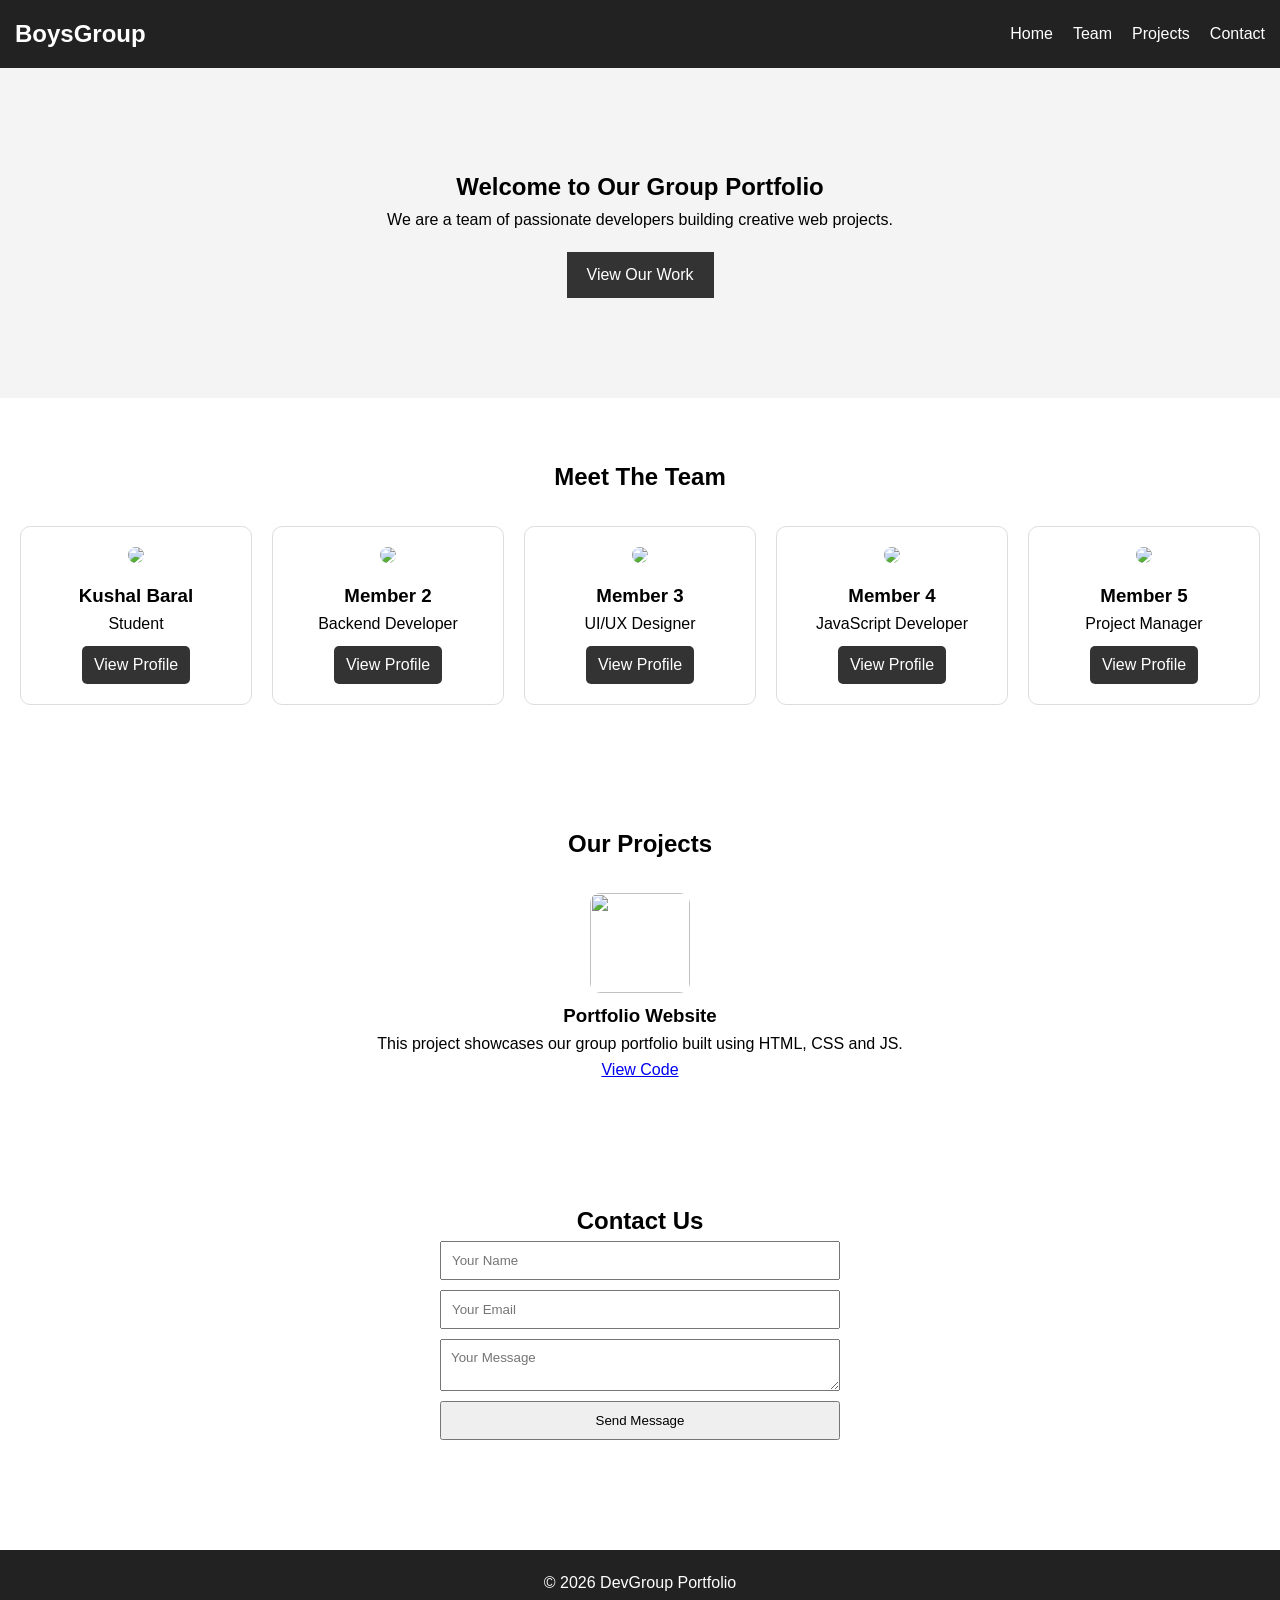
==== index.html @ 618a517a "Initial commit" ====
<!DOCTYPE html>
<html lang="en">
<head>
<meta charset="UTF-8">
<meta name="viewport" content="width=device-width, initial-scale=1.0">
<title>Group Portfolio</title>
<link rel="stylesheet" href="style.css">
</head>
<body>

<header>
<nav class="navbar">
<h2 class="logo">BoysGroup</h2>

<ul class="nav-links" id="navLinks">
<li><a href="#home">Home</a></li>
<li><a href="#team">Team</a></li>
<li><a href="#projects">Projects</a></li>
<li><a href="#contact">Contact</a></li>
</ul>

<div class="hamburger" id="hamburger">&#9776;</div>
</nav>
</header>

<section id="home" class="hero">
<h1>Welcome to Our Group Portfolio</h1>
<p>We are a team of passionate developers building creative web projects.</p>
<a href="#projects" class="btn">View Our Work</a>
</section>

<section id="team">
<h2>Meet The Team</h2>

<div class="team-container">

<div class="member">
<img src="https://scontent.fpkr1-1.fna.fbcdn.net/v/t51.75761-15/481901631_18031805642631380_811314061310513968_n.webp?stp=dst-jpg_tt6&_nc_cat=101&ccb=1-7&_nc_sid=13d280&_nc_ohc=Nn2Fht4qh68Q7kNvwGFIJmX&_nc_oc=AdmAs7n9K1Jp_Owp4VCo6EG7pBllZNDcAli1dyePmmdR1UnwXOmHX573vgkKjOHHLgP_SAG9eA2-_JlrE535xaGT&_nc_zt=23&_nc_ht=scontent.fpkr1-1.fna&_nc_gid=4cJLOSRHOQp1ZkdybHjO0g&_nc_ss=8&oh=00_Afy5mp6Z3uhNupNyUSkivHPurYCDVfU1peccVnh7ZsXh-Q&oe=69B2EABB">
<h3>Kushal Baral</h3>
<p>Student</p>
<a class="profile-btn" href="kushal.html">View Profile</a>
</div>

<div class="member">
<img src="https://encrypted-tbn0.gstatic.com/images?q=tbn:ANd9GcQYtWzXRPbu2F52OcawX-J8XbSUbIIxot0pWw&s">
<h3>Member 2</h3>
<p>Backend Developer</p>
<a class="profile-btn" href="member2.html">View Profile</a>
</div>

<div class="member">
<img src="https://encrypted-tbn0.gstatic.com/images?q=tbn:ANd9GcQYtWzXRPbu2F52OcawX-J8XbSUbIIxot0pWw&s">
<h3>Member 3</h3>
<p>UI/UX Designer</p>
<a class="profile-btn" href="member3.html">View Profile</a>
</div>

<div class="member">
<img src="https://encrypted-tbn0.gstatic.com/images?q=tbn:ANd9GcQYtWzXRPbu2F52OcawX-J8XbSUbIIxot0pWw&s">
<h3>Member 4</h3>
<p>JavaScript Developer</p>
<a class="profile-btn" href="member4.html">View Profile</a>
</div>

<div class="member">
<img src="https://encrypted-tbn0.gstatic.com/images?q=tbn:ANd9GcQYtWzXRPbu2F52OcawX-J8XbSUbIIxot0pWw&s">
<h3>Member 5</h3>
<p>Project Manager</p>
<a class="profile-btn" href="member5.html">View Profile</a>
</div>

</div>
</section>

<section id="projects">
<h2>Our Projects</h2>

<div class="project">
<img src="https://cdn-icons-png.freepik.com/512/15438/15438784.png">
<h3>Portfolio Website</h3>
<p>This project showcases our group portfolio built using HTML, CSS and JS.</p>
<a href="#">View Code</a>
</div>

</section>

<section id="contact">
<h2>Contact Us</h2>

<form id="contactForm">
<input type="text" id="name" placeholder="Your Name">
<input type="email" id="email" placeholder="Your Email">
<textarea id="message" placeholder="Your Message"></textarea>
<button type="submit">Send Message</button>
<p id="formMessage"></p>
</form>

</section>

<footer>
<p>© 2026 DevGroup Portfolio</p>
</footer>

<script src="script.js"></script>
</body>
</html>
---- style.css ----
*{
margin:0;
padding:0;
box-sizing:border-box;
font-family:Arial;
}

body{
line-height:1.6;
}

.navbar{
display:flex;
justify-content:space-between;
align-items:center;
background:#222;
color:white;
padding:15px;
}

.nav-links{
list-style:none;
display:flex;
gap:20px;
}

.nav-links a{
color:white;
text-decoration:none;
}

.hamburger{
display:none;
font-size:24px;
cursor:pointer;
}

.hero{
text-align:center;
padding:100px 20px;
background:#f4f4f4;
}

.btn{
display:inline-block;
margin-top:20px;
padding:10px 20px;
background:#333;
color:white;
text-decoration:none;
}

section{
padding:60px 20px;
text-align:center;
}

.team-container{
display:grid;
grid-template-columns:repeat(auto-fit,minmax(200px,1fr));
gap:20px;
margin-top:30px;
}

.member{
border:1px solid #ddd;
padding:20px;
border-radius:10px;
}

.member img{
width:100px;
border-radius:50%;
margin-bottom:10px;
}

.profile-btn{
display:inline-block;
margin-top:10px;
padding:6px 12px;
background:#333;
color:white;
text-decoration:none;
border-radius:5px;
}

.project{
margin-top:30px;
}

.project img{
max-width:100%;
border-radius:10px;
width: 100px;
height: 100px;
}

form{
max-width:400px;
margin:auto;
display:flex;
flex-direction:column;
gap:10px;
}

input,textarea,button{
padding:10px;
}

footer{
background:#222;
color:white;
text-align:center;
padding:20px;
margin-top:40px;
}

.profile-page{
max-width:800px;
margin:auto;
padding:60px 20px;
text-align:center;
}

.profile-page img{
width:150px;
border-radius:50%;
margin-bottom:20px;
}

.back-btn{
display:inline-block;
margin-top:20px;
padding:10px 20px;
background:#333;
color:white;
text-decoration:none;
}

@media(max-width:768px){

.nav-links{
display:none;
flex-direction:column;
background:#222;
position:absolute;
top:60px;
right:0;
width:200px;
padding:20px;
}

.nav-links.show{
display:flex;
}

.hamburger{
display:block;
}

}
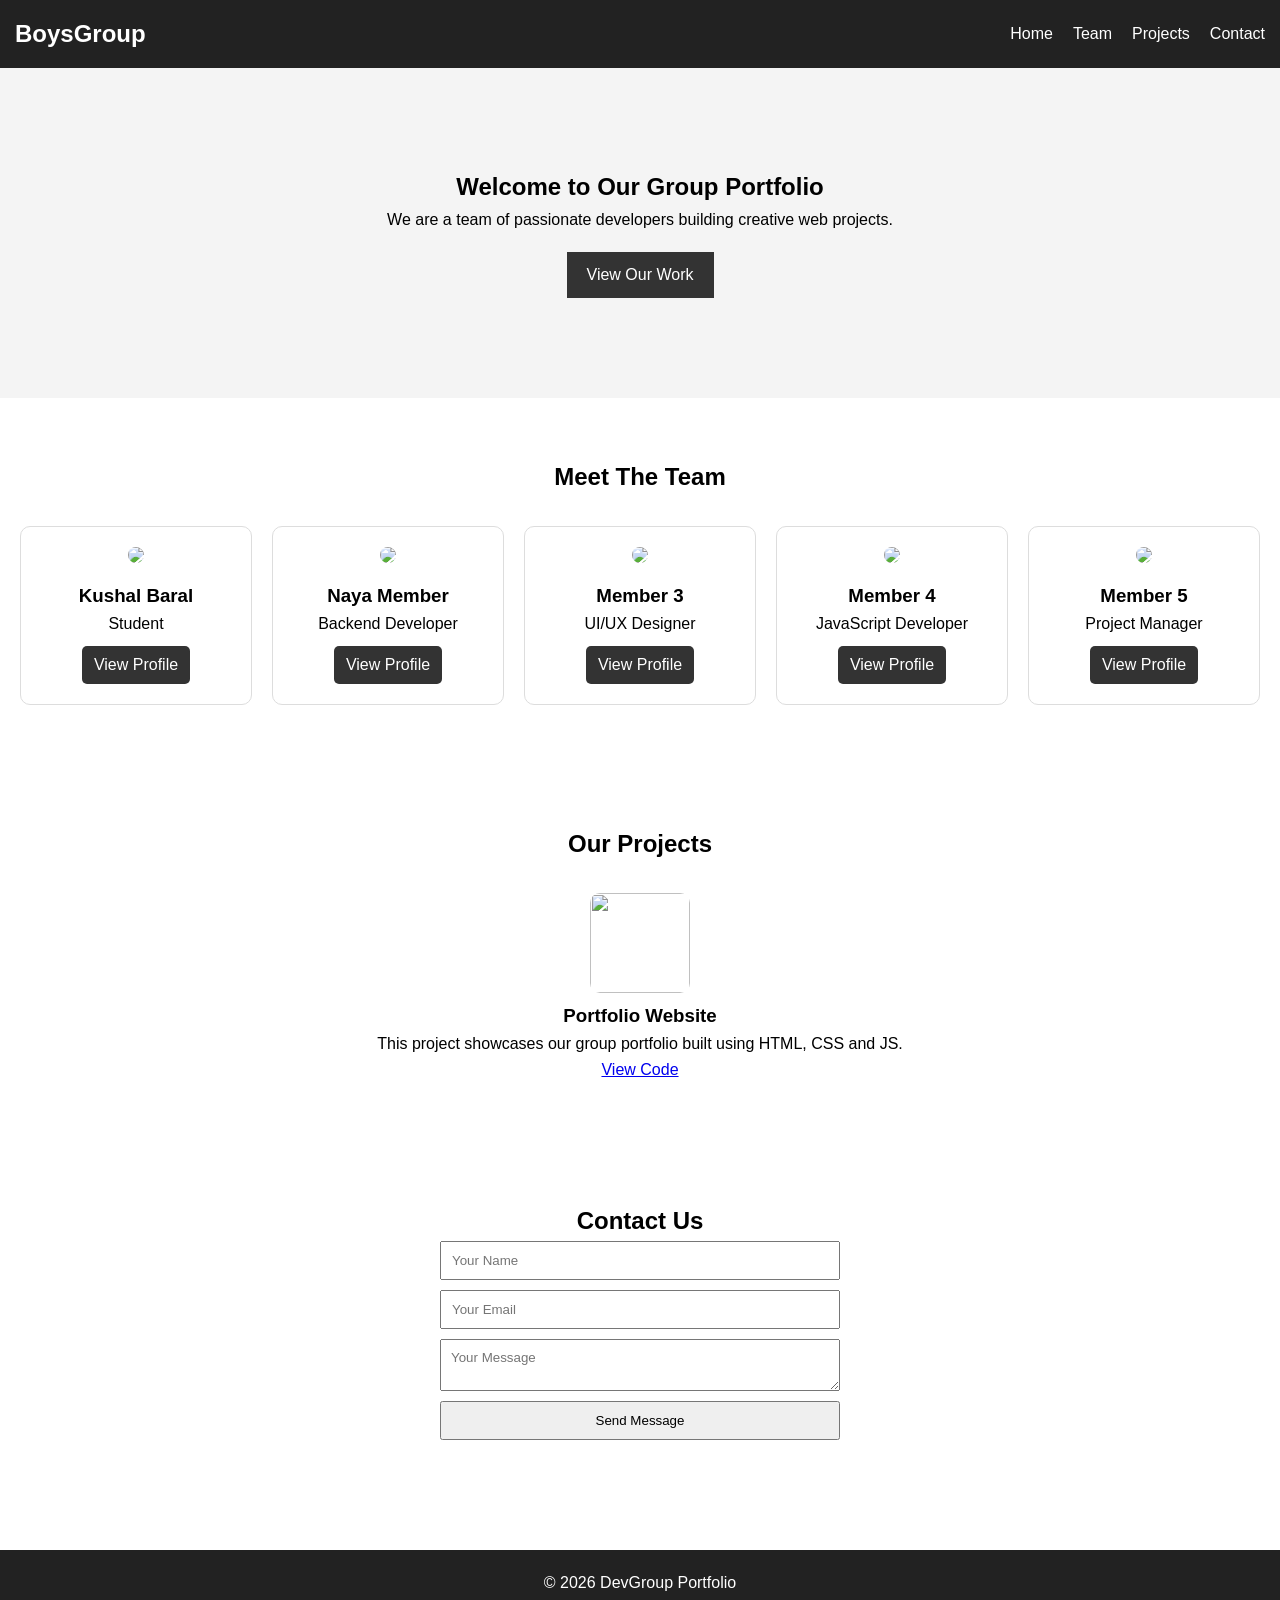
==== commit d7c2e745: "Member 2 details added" ====
--- a/index.html
+++ b/index.html
@@ -44,7 +44,7 @@
 
 <div class="member">
 <img src="https://encrypted-tbn0.gstatic.com/images?q=tbn:ANd9GcQYtWzXRPbu2F52OcawX-J8XbSUbIIxot0pWw&s">
-<h3>Member 2</h3>
+<h3>Naya Member</h3>
 <p>Backend Developer</p>
 <a class="profile-btn" href="member2.html">View Profile</a>
 </div>
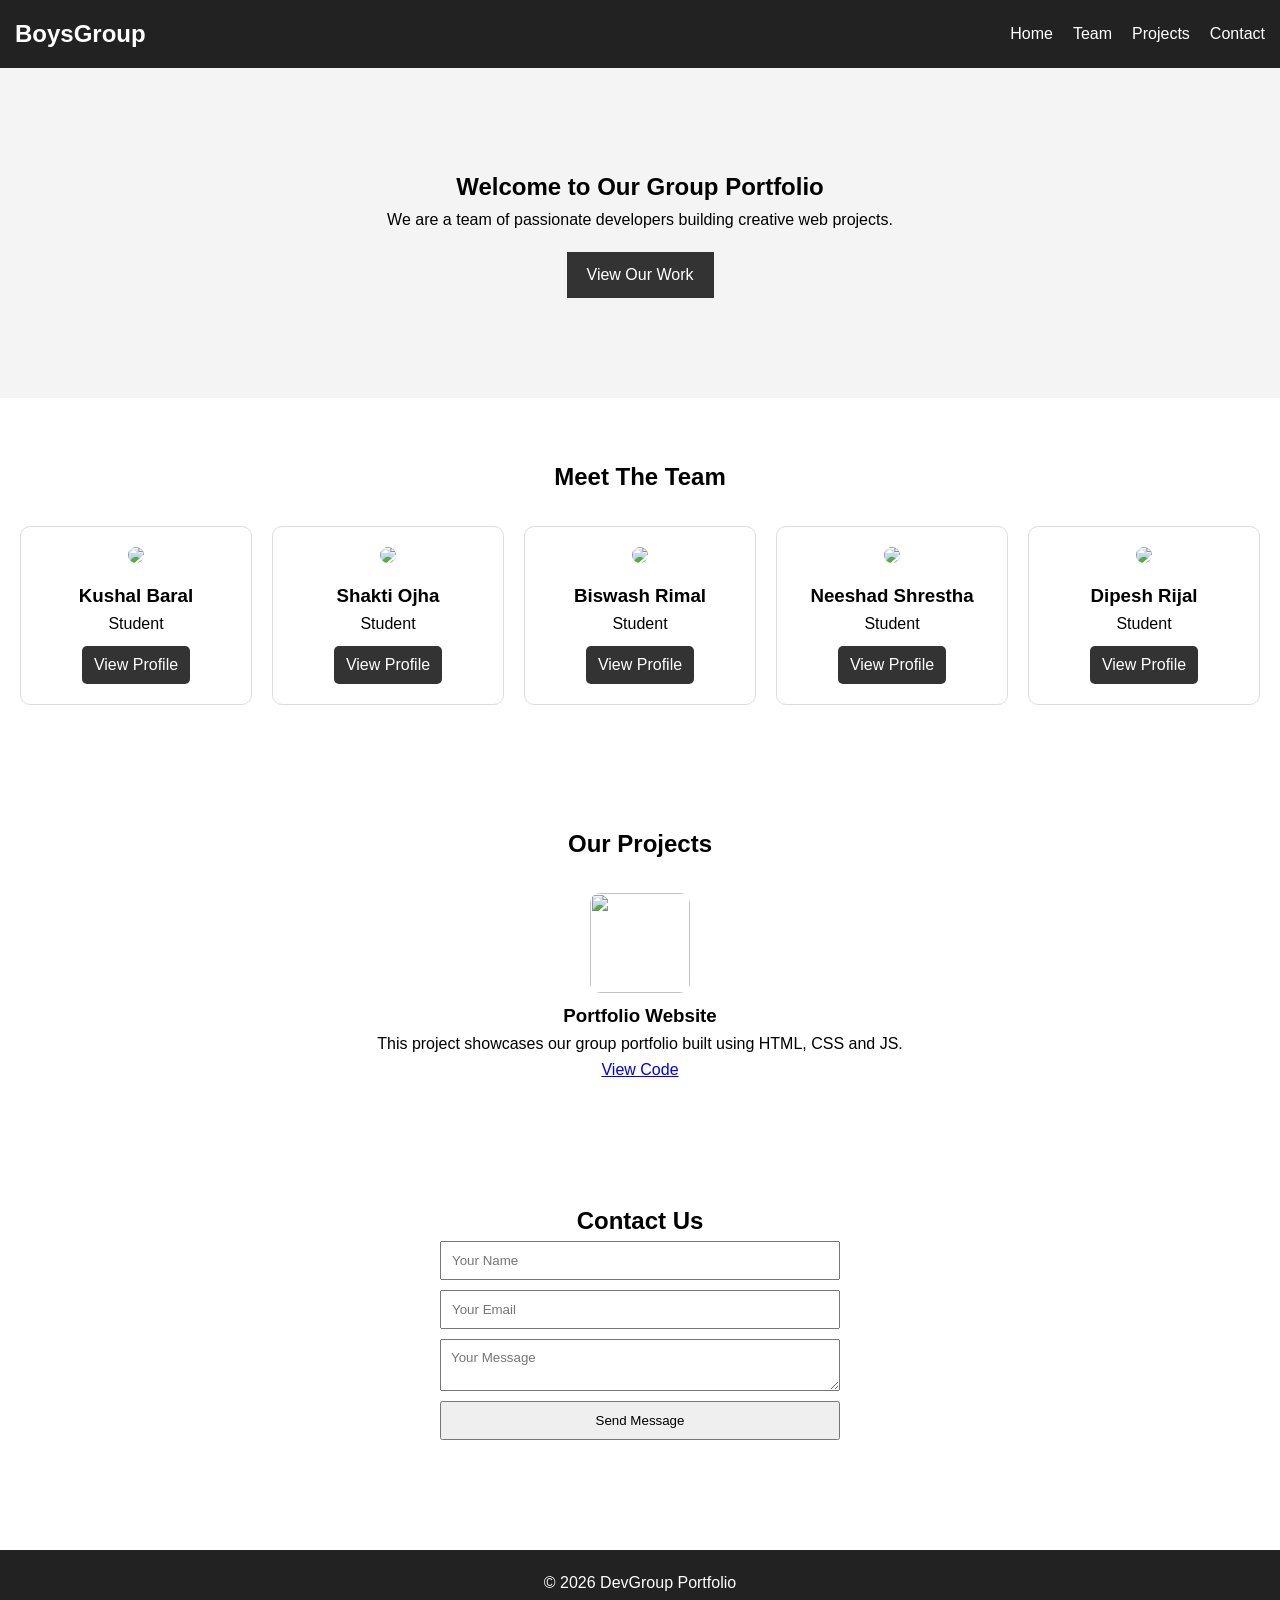
==== commit 2d2db403: "memebers detail" ====
--- a/index.html
+++ b/index.html
@@ -43,31 +43,31 @@
 </div>
 
 <div class="member">
-<img src="https://encrypted-tbn0.gstatic.com/images?q=tbn:ANd9GcQYtWzXRPbu2F52OcawX-J8XbSUbIIxot0pWw&s">
-<h3>Naya Member</h3>
-<p>Backend Developer</p>
-<a class="profile-btn" href="member2.html">View Profile</a>
+<img src="c:\Users\Kushal\Pictures\WhatsApp Image 2026-03-08 at 3.48.44 PM.jpg">
+<h3>Shakti Ojha</h3>
+<p>Student</p>
+<a class="profile-btn" href="shakti.html">View Profile</a>
 </div>
 
 <div class="member">
-<img src="https://encrypted-tbn0.gstatic.com/images?q=tbn:ANd9GcQYtWzXRPbu2F52OcawX-J8XbSUbIIxot0pWw&s">
-<h3>Member 3</h3>
-<p>UI/UX Designer</p>
-<a class="profile-btn" href="member3.html">View Profile</a>
+<img src="c:\Users\Kushal\Pictures\491869950_970202111943105_9100184357624100954_n.png">
+<h3>Biswash Rimal</h3>
+<p>Student</p>
+<a class="profile-btn" href="biswash.html">View Profile</a>
 </div>
 
 <div class="member">
-<img src="https://encrypted-tbn0.gstatic.com/images?q=tbn:ANd9GcQYtWzXRPbu2F52OcawX-J8XbSUbIIxot0pWw&s">
-<h3>Member 4</h3>
-<p>JavaScript Developer</p>
-<a class="profile-btn" href="member4.html">View Profile</a>
+<img src="c:\Users\Kushal\Pictures\WhatsApp Image 2026-03-08 at 10.25.54 PM.jpeg">
+<h3>Neeshad Shrestha</h3>
+<p>Student</p>
+<a class="profile-btn" href="neeshad.html">View Profile</a>
 </div>
 
 <div class="member">
-<img src="https://encrypted-tbn0.gstatic.com/images?q=tbn:ANd9GcQYtWzXRPbu2F52OcawX-J8XbSUbIIxot0pWw&s">
-<h3>Member 5</h3>
-<p>Project Manager</p>
-<a class="profile-btn" href="member5.html">View Profile</a>
+<img src="c:\Users\Kushal\Pictures\WhatsApp Image 2026-03-08 at 7.45.28 PM.jpeg">
+<h3>Dipesh Rijal</h3>
+<p>Student</p>
+<a class="profile-btn" href="dipesh.html">View Profile</a>
 </div>
 
 </div>
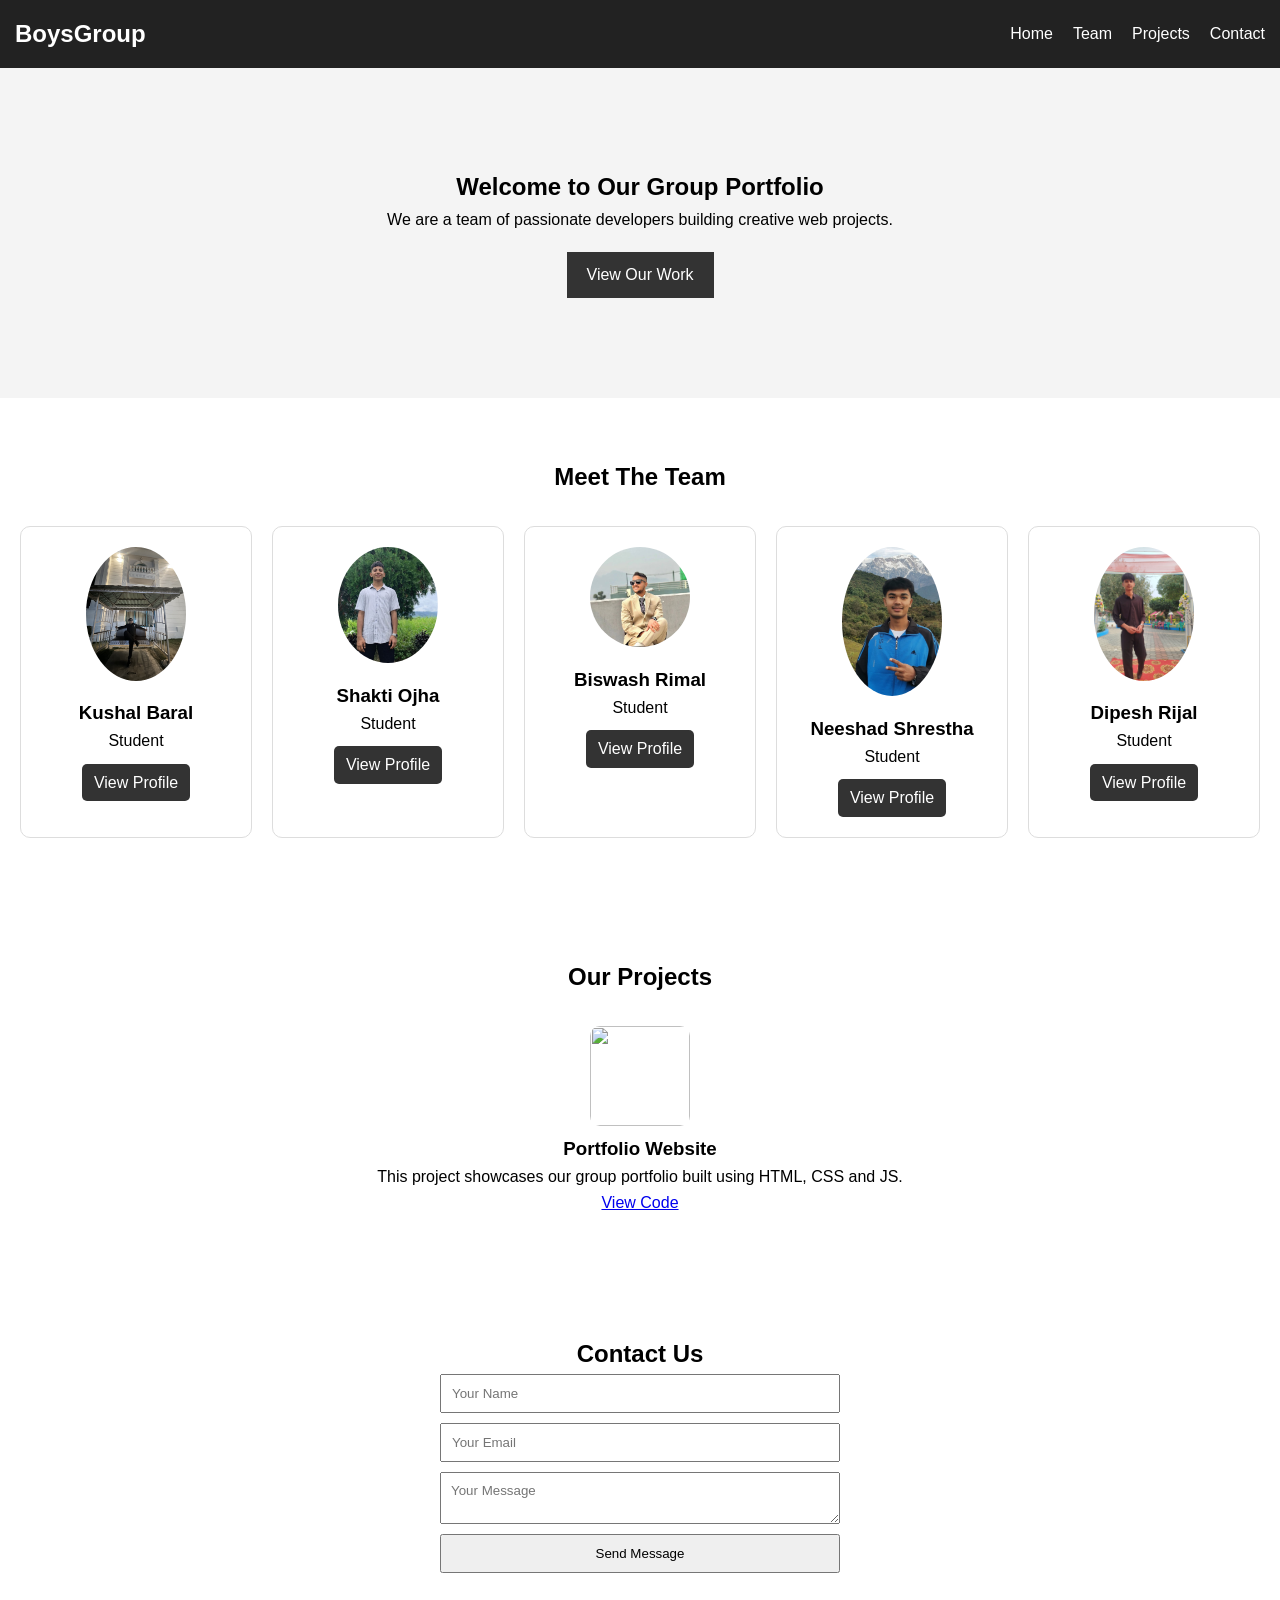
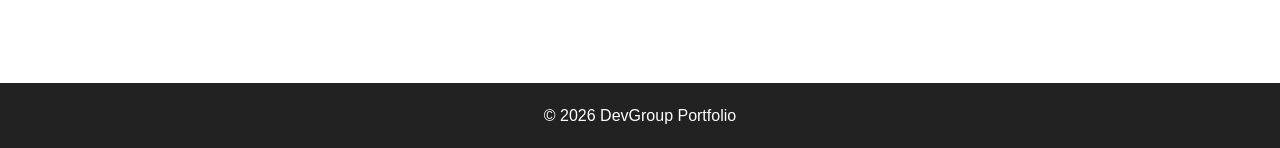
==== commit 4071e728: "updated" ====
--- a/index.html
+++ b/index.html
@@ -36,35 +36,35 @@
 <div class="team-container">
 
 <div class="member">
-<img src="https://scontent.fpkr1-1.fna.fbcdn.net/v/t51.75761-15/481901631_18031805642631380_811314061310513968_n.webp?stp=dst-jpg_tt6&_nc_cat=101&ccb=1-7&_nc_sid=13d280&_nc_ohc=Nn2Fht4qh68Q7kNvwGFIJmX&_nc_oc=AdmAs7n9K1Jp_Owp4VCo6EG7pBllZNDcAli1dyePmmdR1UnwXOmHX573vgkKjOHHLgP_SAG9eA2-_JlrE535xaGT&_nc_zt=23&_nc_ht=scontent.fpkr1-1.fna&_nc_gid=4cJLOSRHOQp1ZkdybHjO0g&_nc_ss=8&oh=00_Afy5mp6Z3uhNupNyUSkivHPurYCDVfU1peccVnh7ZsXh-Q&oe=69B2EABB">
+<img src="kushal.jpeg" />
 <h3>Kushal Baral</h3>
 <p>Student</p>
 <a class="profile-btn" href="kushal.html">View Profile</a>
 </div>
 
 <div class="member">
-<img src="c:\Users\Kushal\Pictures\WhatsApp Image 2026-03-08 at 3.48.44 PM.jpg">
+<img src="shakti.jpg" />
 <h3>Shakti Ojha</h3>
 <p>Student</p>
 <a class="profile-btn" href="shakti.html">View Profile</a>
 </div>
 
 <div class="member">
-<img src="c:\Users\Kushal\Pictures\491869950_970202111943105_9100184357624100954_n.png">
+<img src="bishwash.jpg" />
 <h3>Biswash Rimal</h3>
 <p>Student</p>
 <a class="profile-btn" href="biswash.html">View Profile</a>
 </div>
 
 <div class="member">
-<img src="c:\Users\Kushal\Pictures\WhatsApp Image 2026-03-08 at 10.25.54 PM.jpeg">
+<img src="neeshad.jpg" />
 <h3>Neeshad Shrestha</h3>
 <p>Student</p>
 <a class="profile-btn" href="neeshad.html">View Profile</a>
 </div>
 
 <div class="member">
-<img src="c:\Users\Kushal\Pictures\WhatsApp Image 2026-03-08 at 7.45.28 PM.jpeg">
+<img src="dipesh.jpeg" />
 <h3>Dipesh Rijal</h3>
 <p>Student</p>
 <a class="profile-btn" href="dipesh.html">View Profile</a>
@@ -80,7 +80,7 @@
 <img src="https://cdn-icons-png.freepik.com/512/15438/15438784.png">
 <h3>Portfolio Website</h3>
 <p>This project showcases our group portfolio built using HTML, CSS and JS.</p>
-<a href="#">View Code</a>
+<a href="https://github.com/Simkb-7/portfolio" target="_blank" >View Code</a>
 </div>
 
 </section>
